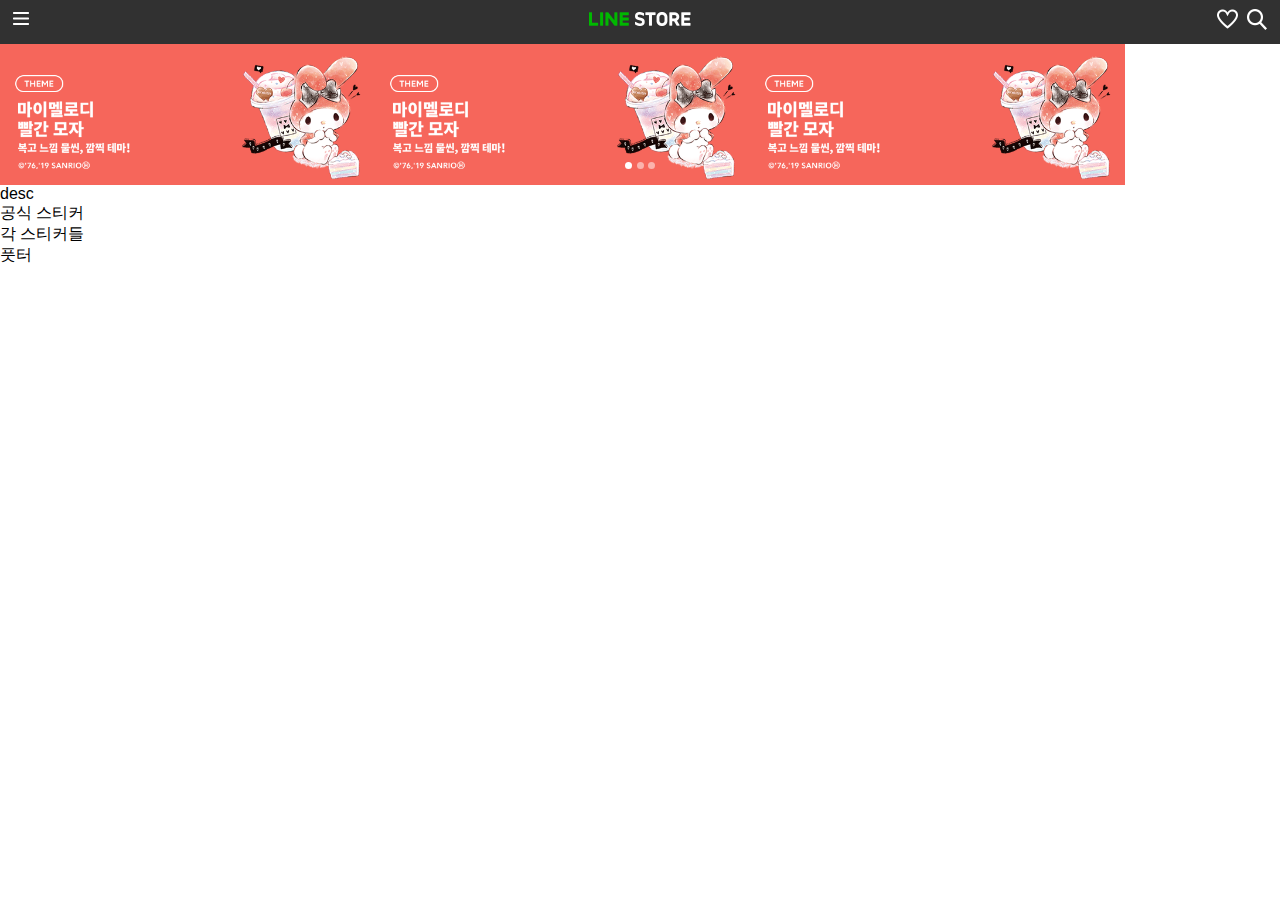
==== src/step3/html/index.html @ 8a9db6fb "added header, banner" ====
<!DOCTYPE html>
<html lang="en">
<head>
  <meta charset="UTF-8">
  <meta name="viewport" content="width=device-width, user-scalable=no, initial-scale=1, maximum-scale=1">
  <title>Sticker Shop</title>
  <link rel="stylesheet" href="../css/main.css" />
</head>
<body>
  <header>
    <div class="left-btn header-h">
      <button class="btn-menu sp" onclick="console.log('button');"><span>menu</span></button>
    </div>
    <div class="title header-h">
      <button class="sp">LINE STORE</button>
    </div>
    <div class="right-btn header-h">
      <button class="btn-like sp"><span>like</span></button>
      <button class="btn-search sp"><span>search</span></button>
    </div>
  </header>
  <div class="container">
    <div class="top-banner">
      <ul>
        <li>
          <img src="../img/banner.png" width="375" height="141"/>
        </li>

        <li>
          <img src="../img/banner.png" width="375" height="141"/>
        </li>

        <li>
          <img src="../img/banner.png" width="375" height="141"/>
        </li>
      </ul>
      <ol class="swipe-pagenation">
        <li class="on">1</li>
        <li>2</li>
        <li>3</li>
      </ol>
    </div>
    <div>
      desc
    </div>
    <div>
      <div>공식 스티커</div>
      <ul>
        <li>각 스티커들</li>
      </ul>
    </div>
  </div>
  <footer>
    풋터
  </footer>
</body>
</html>
---- src/step3/css/main.css ----
html, body, h1, h2, h3, h4, h5, ul, ol, li, figure, figcaption, img, button {
    padding: 0;
    margin: 0;
    font-family: -apple-system,system,Helvetica Neue,Helvetica,Arial,sans-serif;
}

button {
    border: 0;
    background-color: transparent;
}

button {
    text-indent: -999px;
    overflow: hidden;
}

ul, ol {
    list-style-type: none;
}


.sp {
    background: url(../img/sprite.png) no-repeat;
    background-size: 235px;
}

header {
    background: #313131;
    height: 44px;
    width: 100%;

    position: fixed;
    left: 0;
    top: 0;
}

header .header-h {
    line-height: 38px;
}

header .header-h button {
    width: 102px;
    height: 14px;
    background-position: -47px -102px;
}

header .left-btn {
    position: absolute;
    left: 13px;
    top: 0;
}

header .left-btn .btn-menu{
    width: 16px;
    height: 13px;
    background-position: -217px -111px;
}

header .right-btn {
    position: absolute;
    right: 13px;
    top: 0;
}

header .right-btn button {
    margin-left: 5px;
}

header .right-btn .btn-like{
    width: 21px;
    height: 21px;
    background-position: -193px -97px;
}

header .right-btn .btn-search{
    width: 20px;
    height: 22px;
    background-position: -193px -48px;
}

header .title {
    width: 150px;
    text-align: center;
    margin: 0 auto;
}

.container {
    margin-top: 44px;
}

.container .top-banner {
    position: relative;
}

.container .top-banner ul {
    /*transform: translate3d(0px, 0px, 0px);*/
    width: 1125px;
    font-size: 0;
}

.container .top-banner ul li{
    width: 375px;
    font-size: 0;
    display: inline-block;
}

.container .swipe-pagenation {
    position: absolute;
    width: 100%;
    bottom: 5px;
    text-align: center;
}

.container .swipe-pagenation li {
    width: 7px;
    height: 7px;
    background: rgba(255,255,255,0.5);
    border-radius: 50px;
    text-indent: -9999px;
    display: inline-block;
}

.container .swipe-pagenation li.on{
    background: rgba(255,255,255,1);
}
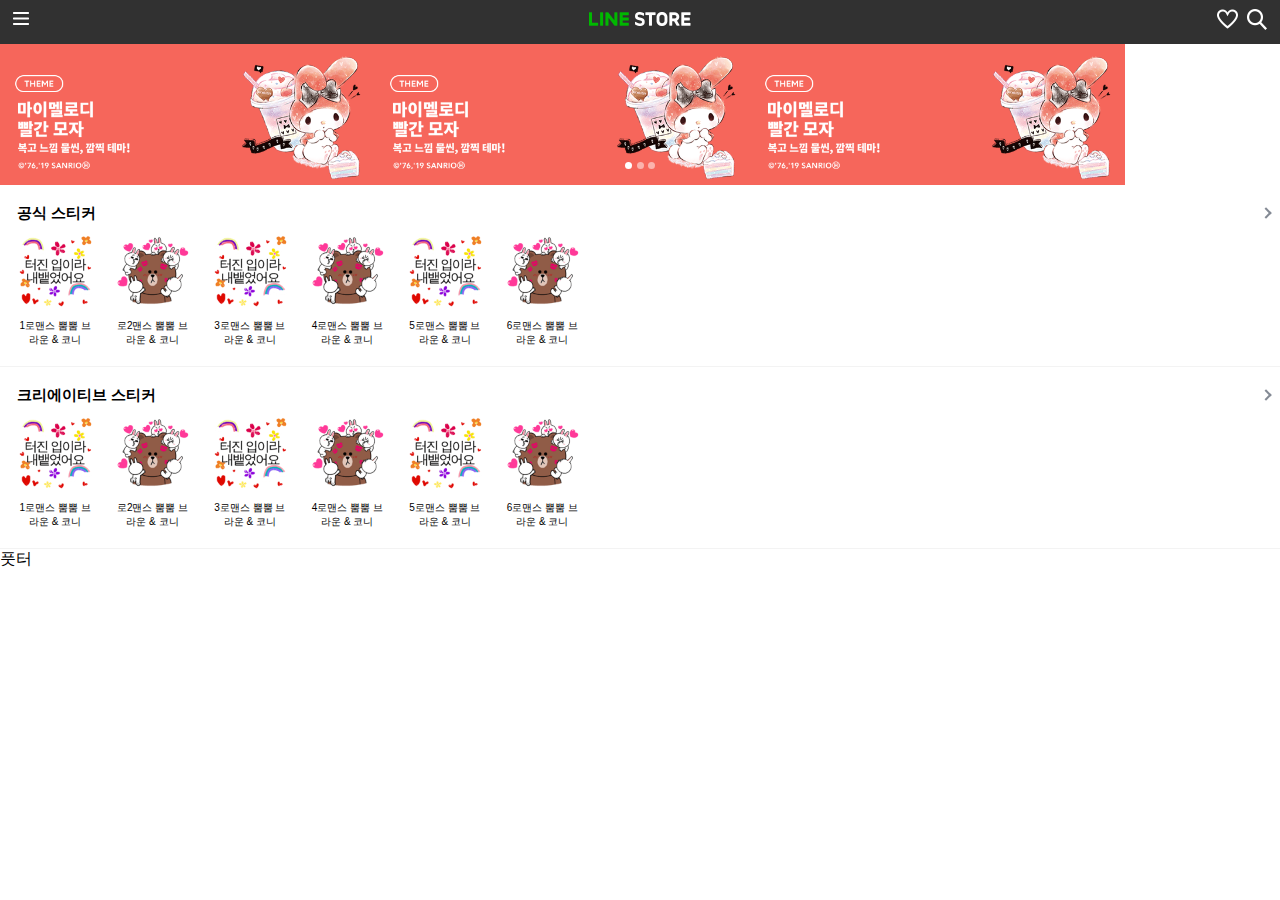
==== commit b8e3fce3: "added swipe module" ====
--- a/src/step3/html/index.html
+++ b/src/step3/html/index.html
@@ -40,15 +40,72 @@
         <li>3</li>
       </ol>
     </div>
-    <div>
-      desc
-    </div>
-    <div>
-      <div>공식 스티커</div>
-      <ul>
-        <li>각 스티커들</li>
+
+    <!-- swipe module -->
+    <div class="swipe-wrap">
+      <div class="title"><a>공식 스티커</a></div>
+      <ul class="swipe-list">
+        <li class="swipe-item">
+          <a>
+            <div><img src="../img/sticker.png" width="76" height="76" /></div>
+            <div class="swipe-item-title">1로맨스 뿜뿜 브라운 & 코니</div>
+          </a>
+        </li>
+        <li class="swipe-item">
+          <div><img src="../img/sticker2.png" width="76" height="76" /></div>
+          <div class="swipe-item-title">로2맨스 뿜뿜 브라운 & 코니</div>
+        </li>
+        <li class="swipe-item">
+          <div><img src="../img/sticker.png" width="76" height="76" /></div>
+          <div class="swipe-item-title">3로맨스 뿜뿜 브라운 & 코니</div>
+        </li>
+        <li class="swipe-item">
+          <div><img src="../img/sticker2.png" width="76" height="76" /></div>
+          <div class="swipe-item-title">4로맨스 뿜뿜 브라운 & 코니</div>
+        </li>
+        <li class="swipe-item">
+          <div><img src="../img/sticker.png" width="76" height="76" /></div>
+          <div class="swipe-item-title">5로맨스 뿜뿜 브라운 & 코니</div>
+        </li>
+        <li class="swipe-item">
+          <div><img src="../img/sticker2.png" width="76" height="76" /></div>
+          <div class="swipe-item-title">6로맨스 뿜뿜 브라운 & 코니</div>
+        </li>
       </ul>
     </div>
+    <!-- swipe module -->
+    <div class="swipe-wrap">
+      <div class="title"><a>크리에이티브 스티커</a></div>
+      <ul class="swipe-list">
+        <li class="swipe-item">
+          <a>
+            <div><img src="../img/sticker.png" width="76" height="76" /></div>
+            <div class="swipe-item-title">1로맨스 뿜뿜 브라운 & 코니</div>
+          </a>
+        </li>
+        <li class="swipe-item">
+          <div><img src="../img/sticker2.png" width="76" height="76" /></div>
+          <div class="swipe-item-title">로2맨스 뿜뿜 브라운 & 코니</div>
+        </li>
+        <li class="swipe-item">
+          <div><img src="../img/sticker.png" width="76" height="76" /></div>
+          <div class="swipe-item-title">3로맨스 뿜뿜 브라운 & 코니</div>
+        </li>
+        <li class="swipe-item">
+          <div><img src="../img/sticker2.png" width="76" height="76" /></div>
+          <div class="swipe-item-title">4로맨스 뿜뿜 브라운 & 코니</div>
+        </li>
+        <li class="swipe-item">
+          <div><img src="../img/sticker.png" width="76" height="76" /></div>
+          <div class="swipe-item-title">5로맨스 뿜뿜 브라운 & 코니</div>
+        </li>
+        <li class="swipe-item">
+          <div><img src="../img/sticker2.png" width="76" height="76" /></div>
+          <div class="swipe-item-title">6로맨스 뿜뿜 브라운 & 코니</div>
+        </li>
+      </ul>
+    </div>
+    <!-- swipe module -->
   </div>
   <footer>
     풋터
--- a/src/step3/css/main.css
+++ b/src/step3/css/main.css
@@ -1,4 +1,4 @@
-html, body, h1, h2, h3, h4, h5, ul, ol, li, figure, figcaption, img, button {
+html, body, h1, h2, h3, h4, h5, ul, ol, li, figure, figcaption, img, button, a {
     padding: 0;
     margin: 0;
     font-family: -apple-system,system,Helvetica Neue,Helvetica,Arial,sans-serif;
@@ -123,3 +123,48 @@
 .container .swipe-pagenation li.on{
     background: rgba(255,255,255,1);
 }
+
+.container .swipe-wrap {
+    padding: 19px 0;
+    border-bottom: 1px solid rgba(240,240,240,0.8);
+}
+
+.container .swipe-wrap .title {
+    position: relative;
+    margin-left: 17px;
+    font-size: 15px;
+    font-weight: 700;
+    padding-bottom: 10px;
+}
+
+.container .swipe-wrap .title:after {
+    position: absolute;
+    top: 5px;
+    right: 10px;
+    content: "";
+    width: 6px;
+    height: 6px;
+    border-top: 2px solid #848a94;
+    border-right: 2px solid #848a94;
+    transform: rotate(45deg);
+}
+
+.container .swipe-wrap .swipe-list {
+    overflow-x: auto;
+    overflow-y: hidden;
+    white-space: nowrap;
+    -webkit-overflow-scrolling: touch;
+}
+
+.container .swipe-wrap .swipe-list .swipe-item {
+    width: 76px;
+    display: inline-block;
+    margin-left: 17px;
+}
+
+.container .swipe-wrap .swipe-list .swipe-item .swipe-item-title {
+    margin-top: 6px;
+    text-align: center;
+    font-size: 10px;
+    white-space: normal;
+}
